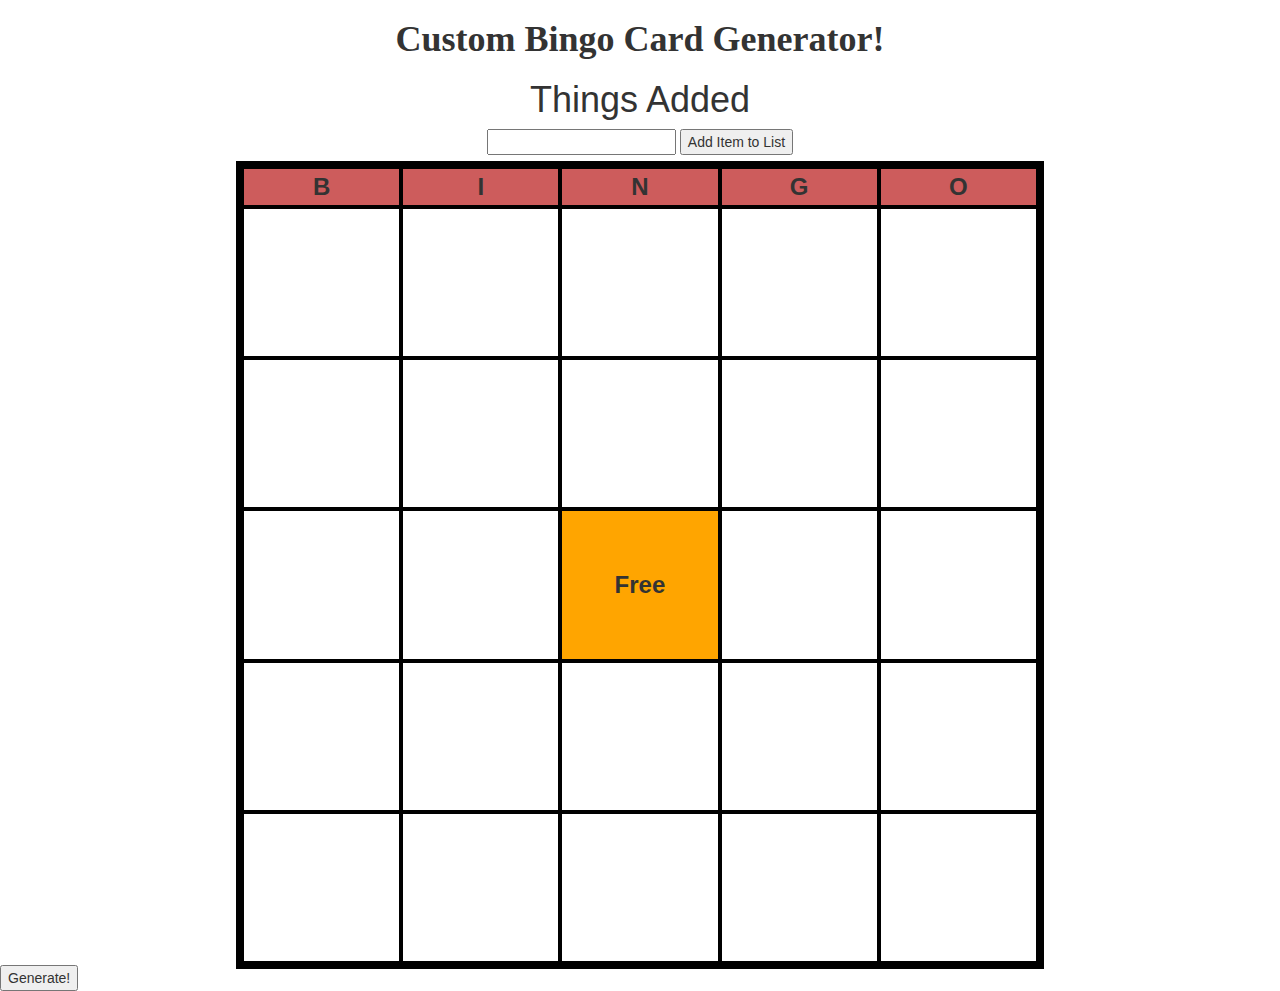
==== app.html @ 34cfc668 "fixed generate button" ====
<!DOCTYPE html>
<html>

<head>
    <meta charset="utf-8">
    <link rel="stylesheet" href="https://maxcdn.bootstrapcdn.com/bootstrap/3.3.7/css/bootstrap.min.css">
    <script src="https://ajax.googleapis.com/ajax/libs/jquery/3.1.1/jquery.min.js"></script>
    <link rel="stylesheet" href="app.css">
    <h1 class="comicsans">Custom Bingo Card Generator!</h1>
</head>
    <body>
        <h1>Things Added</h1>
        <p>
            <input type="text" id="item" </p>
            <button id="addList">Add Item to List</button>
            <ul id="ul">

            </ul>


    </body>

<body>
    <div id="content">
        <table align="center" id="bingo" >
            <tr>
                <th>B</th>
                <th>I</th>
                <th>N</th>
                <th>G</th>
                <th>O</th>
            </tr>
            <tr>
                <td id="1"></td>
                <td id="2"></td>
                <td id="3"></td>
                <td id="4"></td>
                <td id="5"></td>
            </tr>
            <tr>
                <td id="6"></td>
                <td id="7"></td>
                <td id="8"></td>
                <td id="9"></td>
                <td id="10"></td>
            </tr>
            <tr>
                <td id="11"></td>
                <td id="12"></td>
                <td id="free">Free</td>
                <td id="13"></td>
                <td id="14"></td>
            </tr>
            <tr>
                <td id="15"></td>
                <td id="16"></td>
                <td id="17"></td>
                <td id="18"></td>
                <td id="19"></td>
            </tr>
            <tr>
                <td id="20"></td>
                <td id="21"></td>
                <td id="22"></td>
                <td id="23"></td>
                <td id="24"></td>
            </tr>
        </table>
    </div>
    <div>
<button id="generate">Generate!</button>
    </div>
    <script src="app2.js"></script>
</body>



</html>
---- app.css ----
th {
    font-size: 18pt;
    border: 4px solid black;
    text-align: center;
    width: 20%;
    height: 5%;
    background-color: indianred;
}


td {
    border: 4px solid black;
    text-align: center;
    width: 20%;
    height: 19%;
}

.row {
    outline: 1px solid black;
}
#bingo {
    outline: 4px solid black;
    text-align: center;
    width: 800px;
    height: 800px;
}

#free {
    font-size: 18pt;
    font-weight: bold;
    text-align: center;
    background-color: orange;
}
h1, p {
    text-align: center;
}

.comicsans {
    font-family: "Comic Sans MS", cursive, "sans-serif";
    font-weight: bold;
}

ul {
    text-align: center;
}
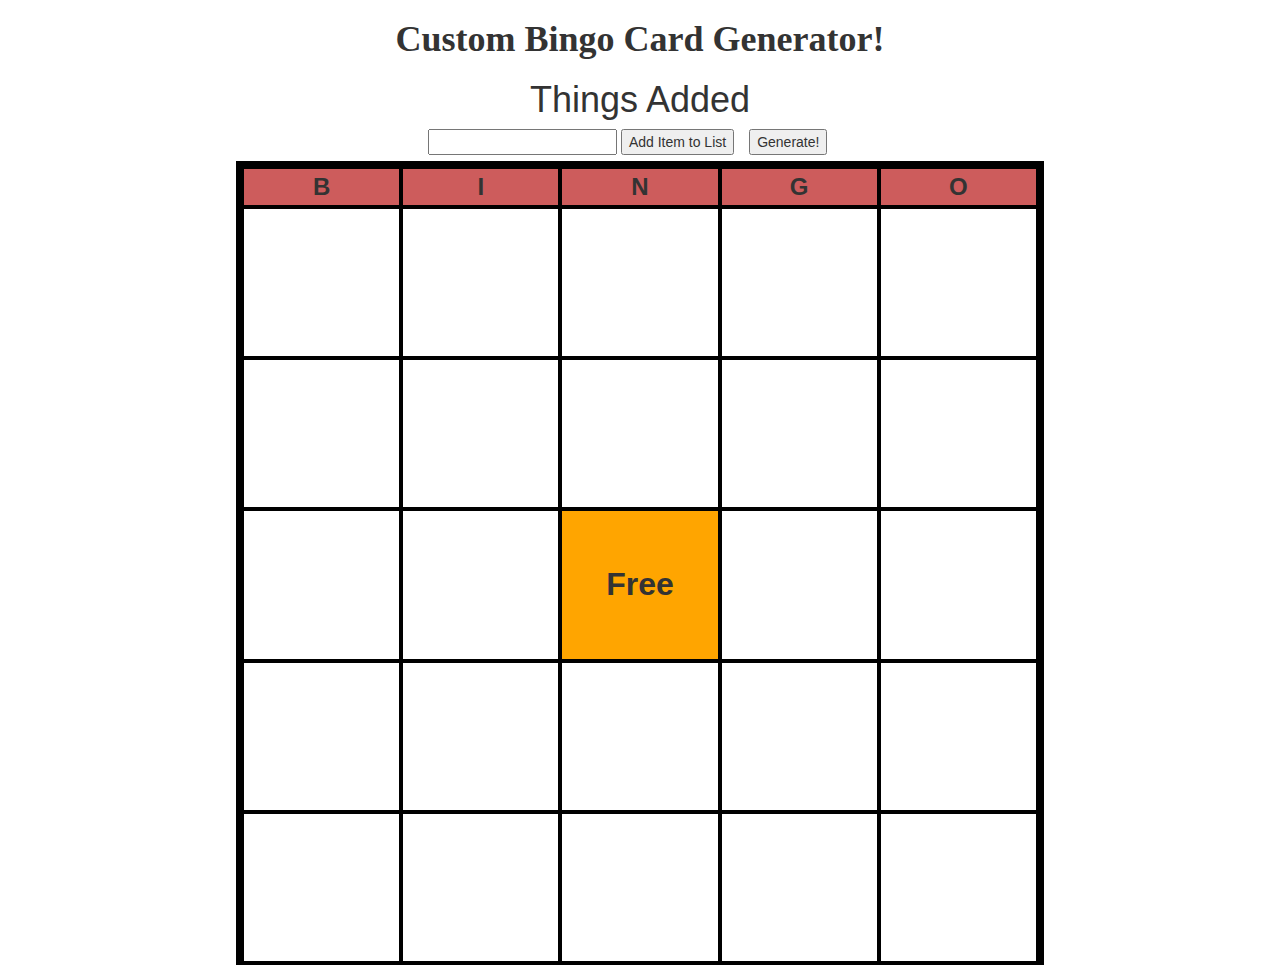
==== commit e3175b43: "Moved generate button up to top and adjusted css/html" ====
--- a/app.html
+++ b/app.html
@@ -11,8 +11,15 @@
     <body>
         <h1>Things Added</h1>
         <p>
+            <div class="row">
+                <div class="col-sm-7 text-right">
             <input type="text" id="item" </p>
             <button id="addList">Add Item to List</button>
+                </div>
+                <div>
+                    <button id="generate">Generate!</button>
+                </div>
+        </div>
             <ul id="ul">
 
             </ul>
@@ -68,7 +75,7 @@
         </table>
     </div>
     <div>
-<button id="generate">Generate!</button>
+
     </div>
     <script src="app2.js"></script>
 </body>
--- a/app.css
+++ b/app.css
@@ -16,7 +16,7 @@
 }
 
 .row {
-    outline: 1px solid black;
+
 }
 #bingo {
     outline: 4px solid black;
@@ -26,7 +26,7 @@
 }
 
 #free {
-    font-size: 18pt;
+    font-size: 24pt;
     font-weight: bold;
     text-align: center;
     background-color: orange;
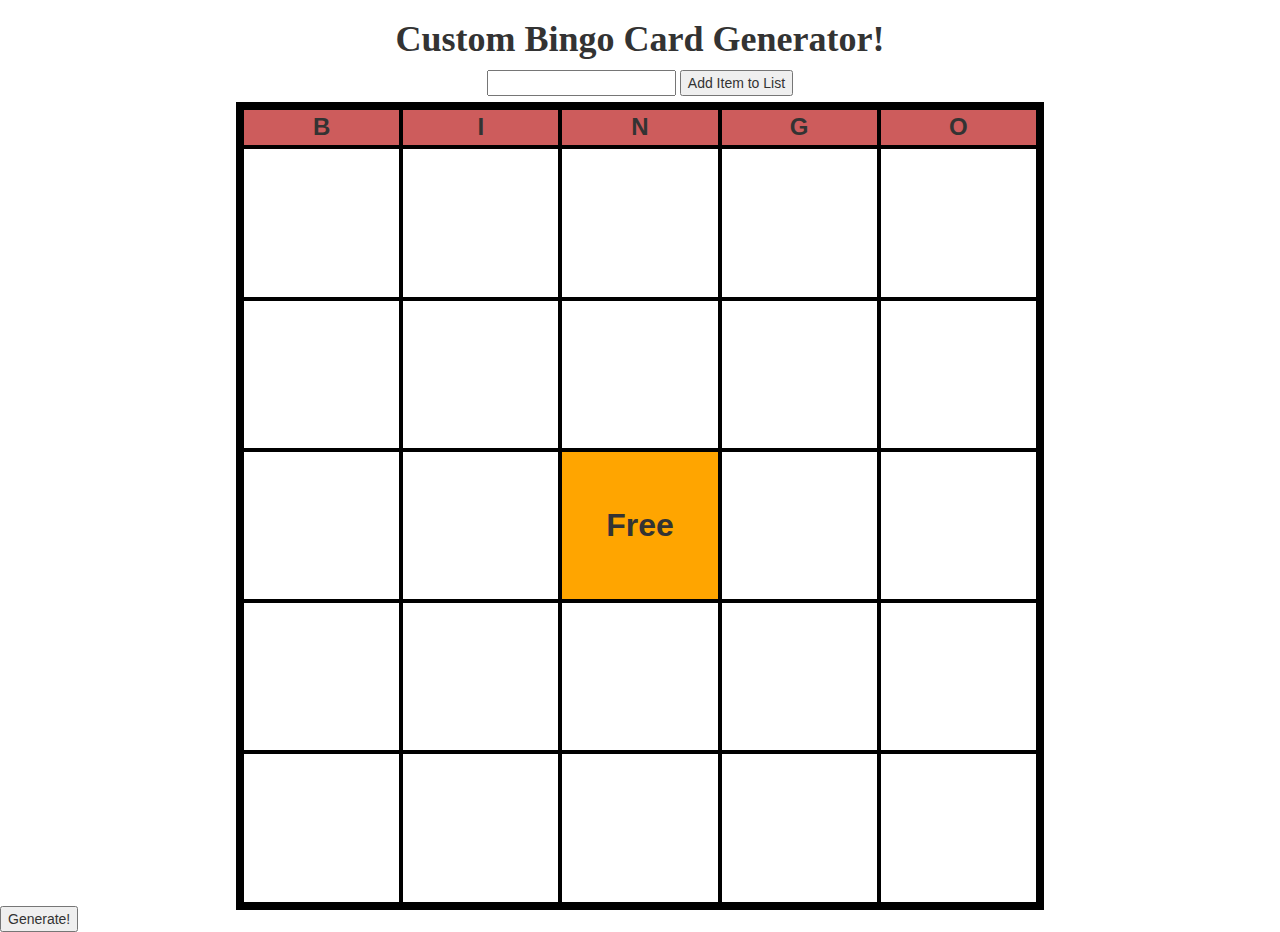
==== commit 6cae530f: "ja" ====
--- a/app.html
+++ b/app.html
@@ -9,17 +9,10 @@
     <h1 class="comicsans">Custom Bingo Card Generator!</h1>
 </head>
     <body>
-        <h1>Things Added</h1>
+
         <p>
-            <div class="row">
-                <div class="col-sm-7 text-right">
             <input type="text" id="item" </p>
             <button id="addList">Add Item to List</button>
-                </div>
-                <div>
-                    <button id="generate">Generate!</button>
-                </div>
-        </div>
             <ul id="ul">
 
             </ul>
@@ -75,7 +68,7 @@
         </table>
     </div>
     <div>
-
+<button id="generate">Generate!</button>
     </div>
     <script src="app2.js"></script>
 </body>
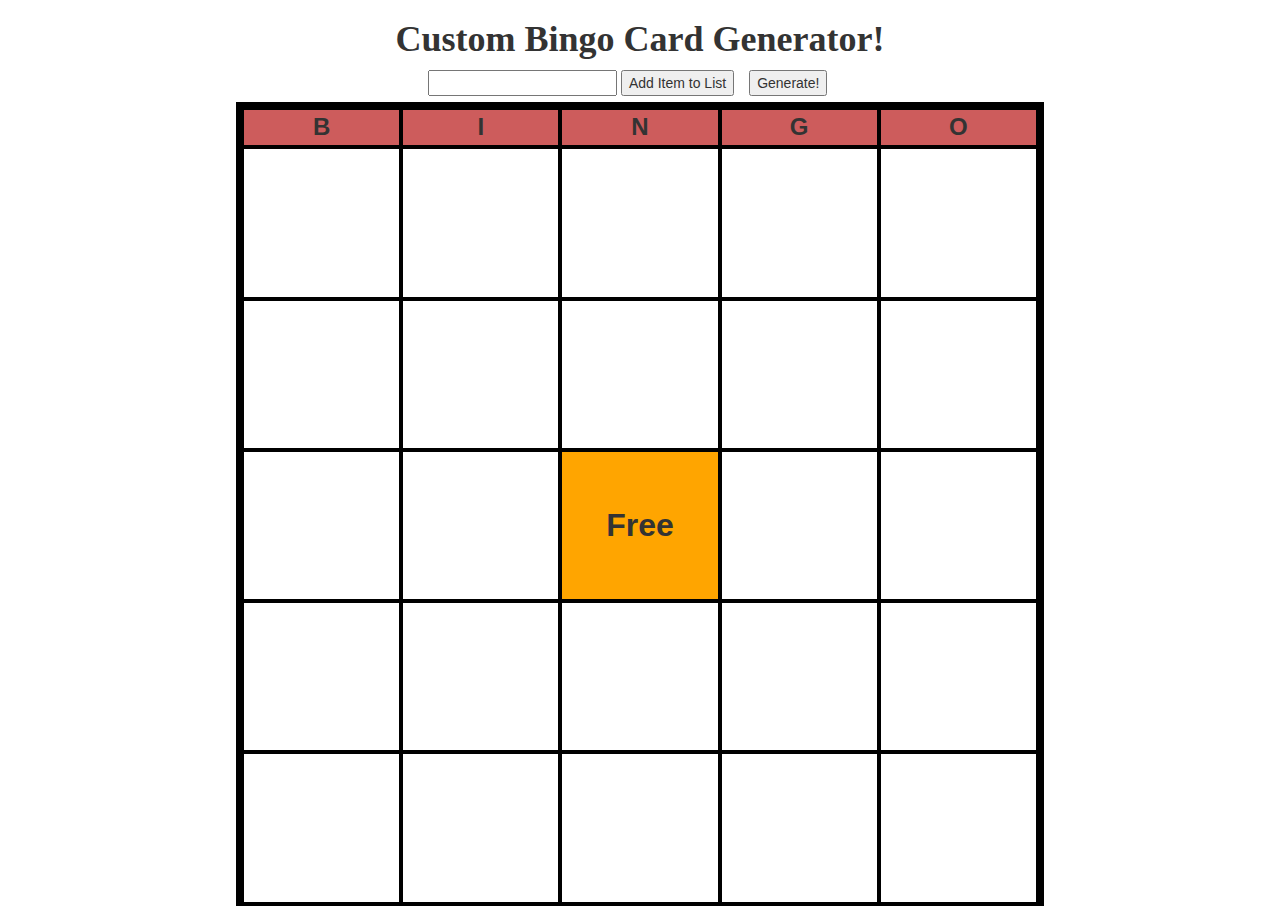
==== commit 9627d982: "Merge remote-tracking branch 'FinalApp/master'" ====
--- a/app.html
+++ b/app.html
@@ -11,8 +11,15 @@
     <body>
 
         <p>
+            <div class="row">
+                <div class="col-sm-7 text-right">
             <input type="text" id="item" </p>
             <button id="addList">Add Item to List</button>
+                </div>
+                <div>
+                    <button id="generate">Generate!</button>
+                </div>
+        </div>
             <ul id="ul">
 
             </ul>
@@ -68,7 +75,7 @@
         </table>
     </div>
     <div>
-<button id="generate">Generate!</button>
+
     </div>
     <script src="app2.js"></script>
 </body>
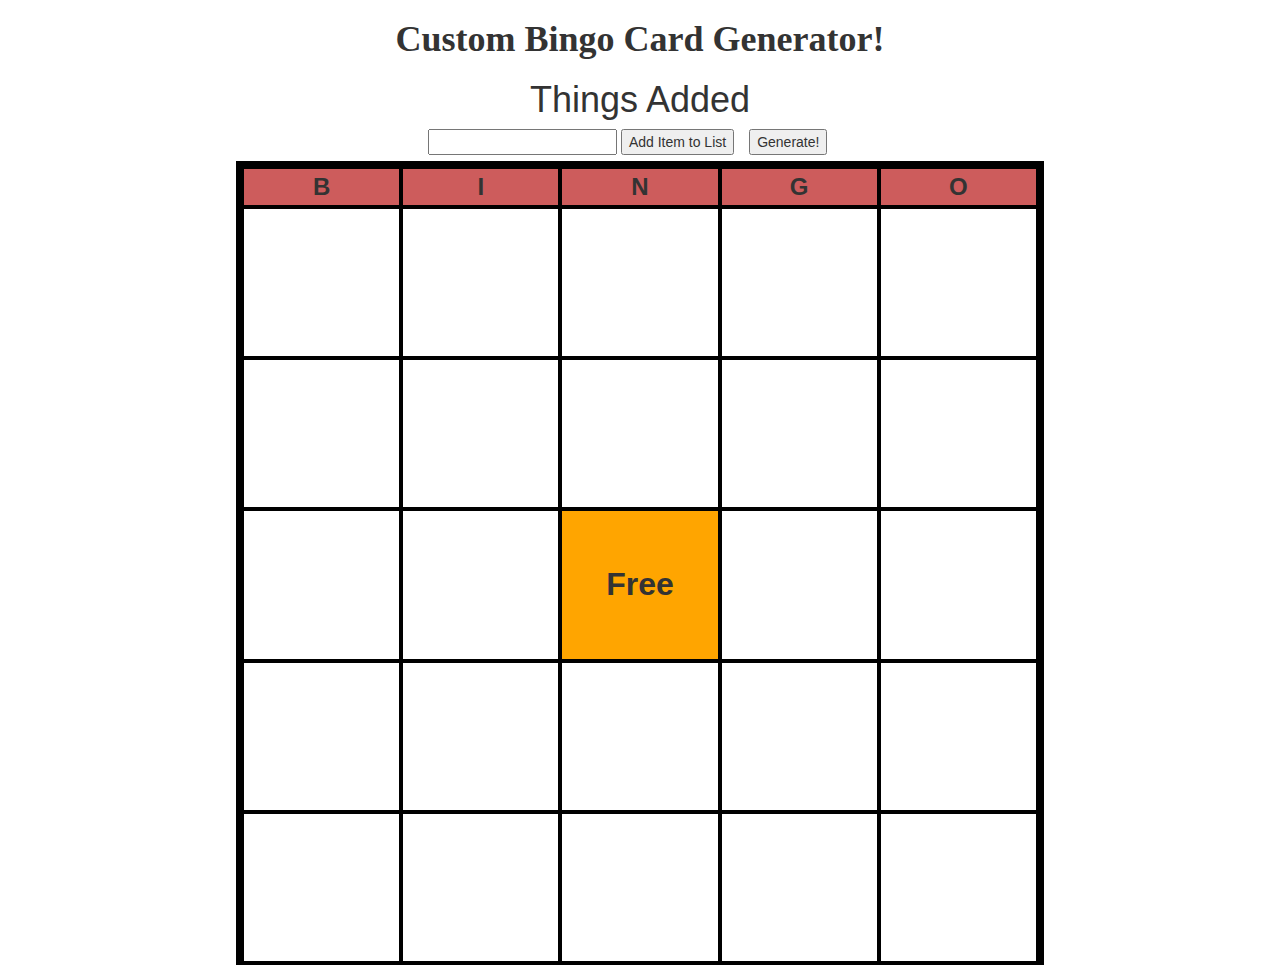
==== commit b0ff4b0f: "Changed additem function to display array in div tag" ====
--- a/app.html
+++ b/app.html
@@ -9,7 +9,7 @@
     <h1 class="comicsans">Custom Bingo Card Generator!</h1>
 </head>
     <body>
-
+        <h1>Things Added</h1>
         <p>
             <div class="row">
                 <div class="col-sm-7 text-right">
@@ -20,7 +20,7 @@
                     <button id="generate">Generate!</button>
                 </div>
         </div>
-            <ul id="ul">
+            <ul id="displayArray">
 
             </ul>
 
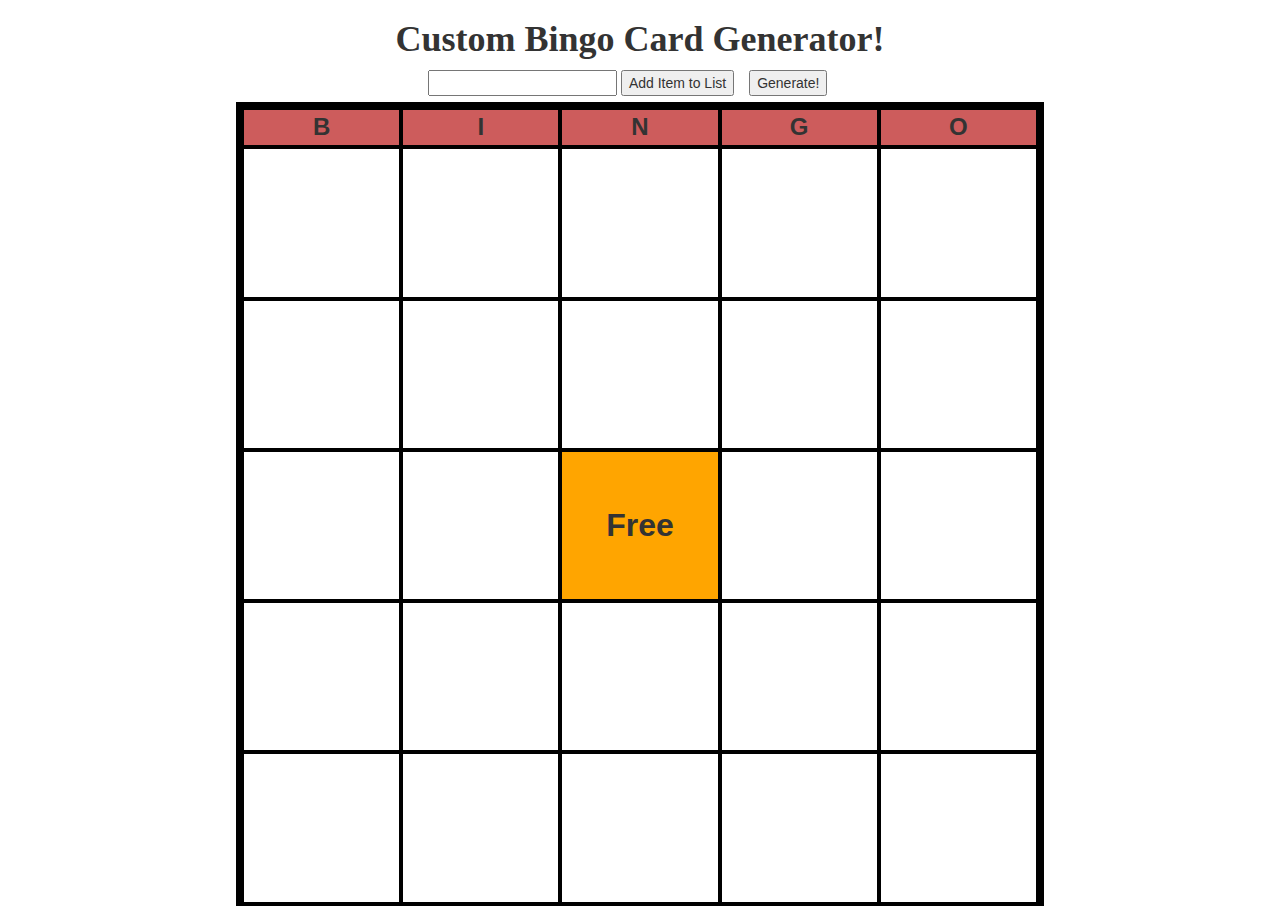
==== commit da664912: "Merge remote-tracking branch 'origin/master'" ====
--- a/app.html
+++ b/app.html
@@ -9,7 +9,7 @@
     <h1 class="comicsans">Custom Bingo Card Generator!</h1>
 </head>
     <body>
-        <h1>Things Added</h1>
+
         <p>
             <div class="row">
                 <div class="col-sm-7 text-right">
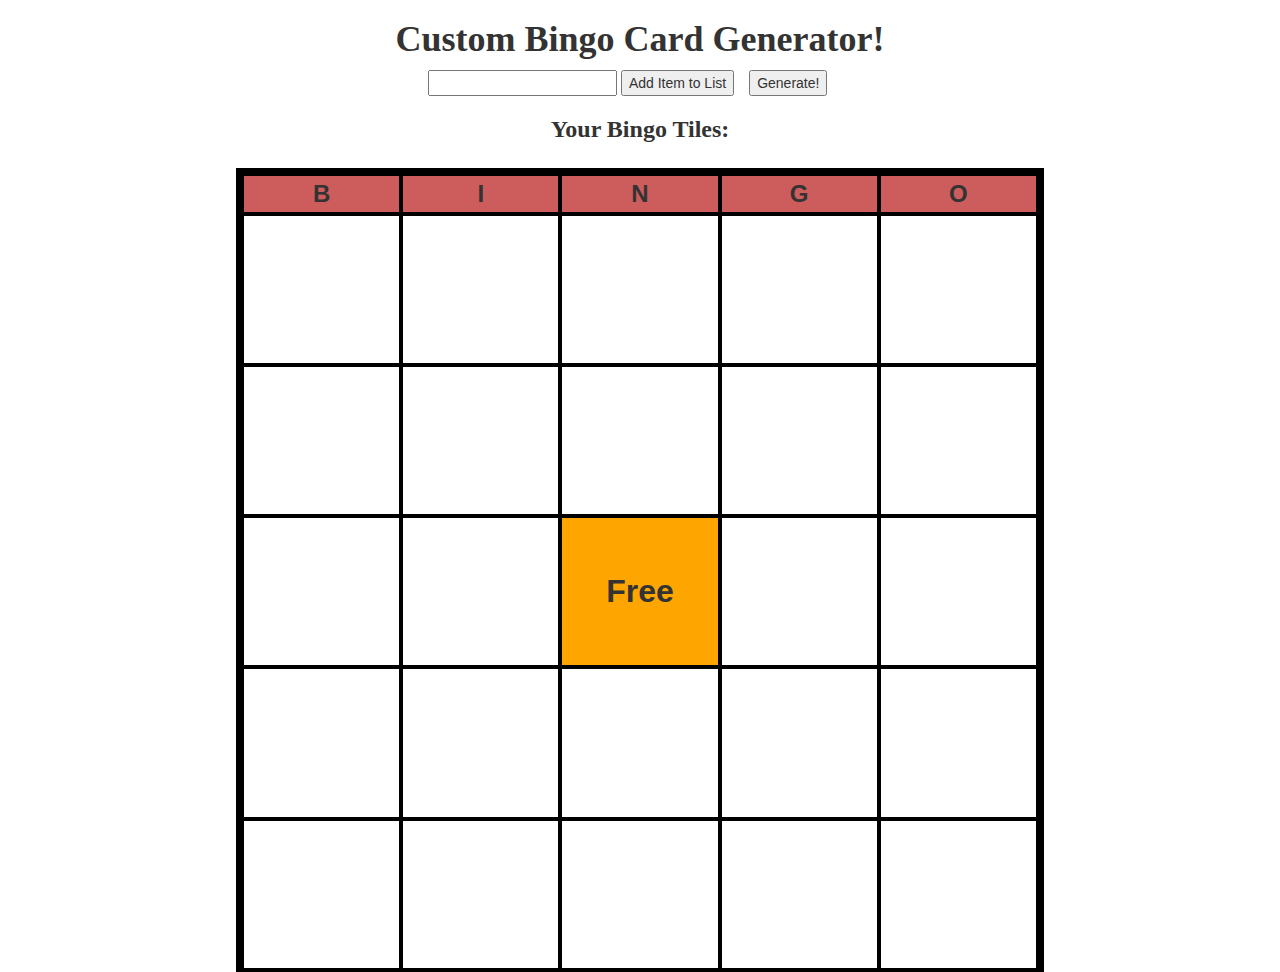
==== commit 20bc0bdb: "changed some html to make ui more clear" ====
--- a/app.html
+++ b/app.html
@@ -8,28 +8,32 @@
     <link rel="stylesheet" href="app.css">
     <h1 class="comicsans">Custom Bingo Card Generator!</h1>
 </head>
-    <body>
 
-        <p>
-            <div class="row">
-                <div class="col-sm-7 text-right">
-            <input type="text" id="item" </p>
-            <button id="addList">Add Item to List</button>
-                </div>
-                <div>
-                    <button id="generate">Generate!</button>
-                </div>
+<body>
+
+    <p>
+        <div class="row">
+            <div class="col-sm-7 text-right">
+                <input type="text" id="item" </p>
+                <button id="addList">Add Item to List</button>
+            </div>
+            <div>
+                <button id="generate">Generate!</button>
+            </div>
         </div>
-            <ul id="displayArray">
+    <h3 class="comicsans">Your Bingo Tiles:
+    </h3>
+        <div id="displayArray" class="text-center">
 
-            </ul>
+        </div>
+        <br>
 
 
-    </body>
+</body>
 
 <body>
     <div id="content">
-        <table align="center" id="bingo" >
+        <table align="center" id="bingo">
             <tr>
                 <th>B</th>
                 <th>I</th>
--- a/app.css
+++ b/app.css
@@ -31,7 +31,7 @@
     text-align: center;
     background-color: orange;
 }
-h1, p {
+h1, h3, p {
     text-align: center;
 }
 
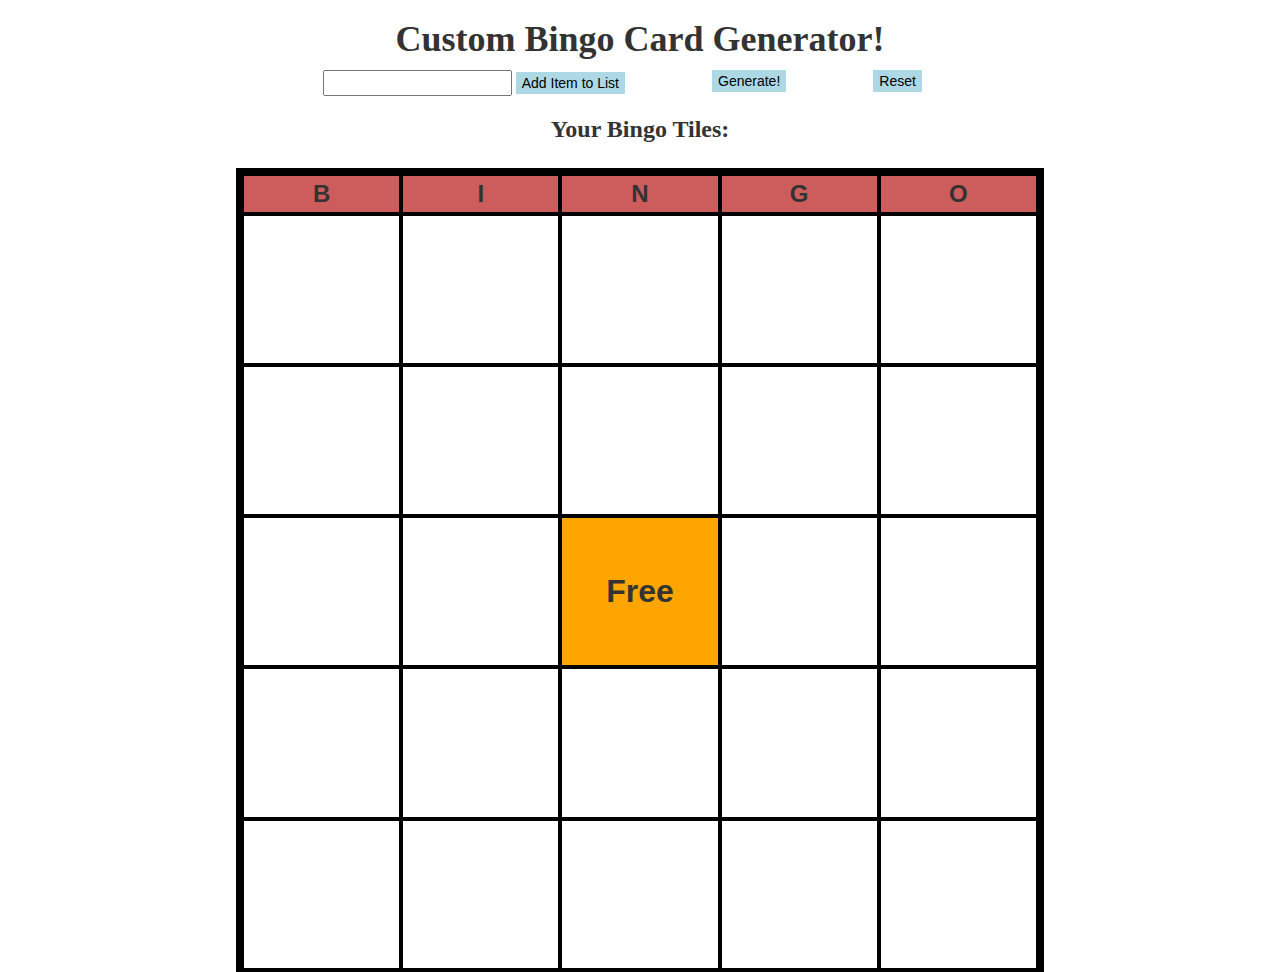
==== commit 096f1555: "added reset button" ====
--- a/app.html
+++ b/app.html
@@ -13,12 +13,15 @@
 
     <p>
         <div class="row">
-            <div class="col-sm-7 text-right">
+            <div class="col-sm-6 text-right">
                 <input type="text" id="item" </p>
-                <button id="addList">Add Item to List</button>
+                <button id="addList" class="button">Add Item to List</button>
             </div>
-            <div>
-                <button id="generate">Generate!</button>
+            <div class="col-sm-2 text-center">
+                <button id="generate" class="button">Generate!</button>
+            </div>
+            <div class="col-sm-1 text-left">
+                <button id="reset" class="button">Reset</button>
             </div>
         </div>
     <h3 class="comicsans">Your Bingo Tiles:
--- a/app.css
+++ b/app.css
@@ -40,6 +40,8 @@
     font-weight: bold;
 }
 
-ul {
-    text-align: center;
+.button {
+    border: none;
+    color: black;
+    background-color: lightblue;
 }
